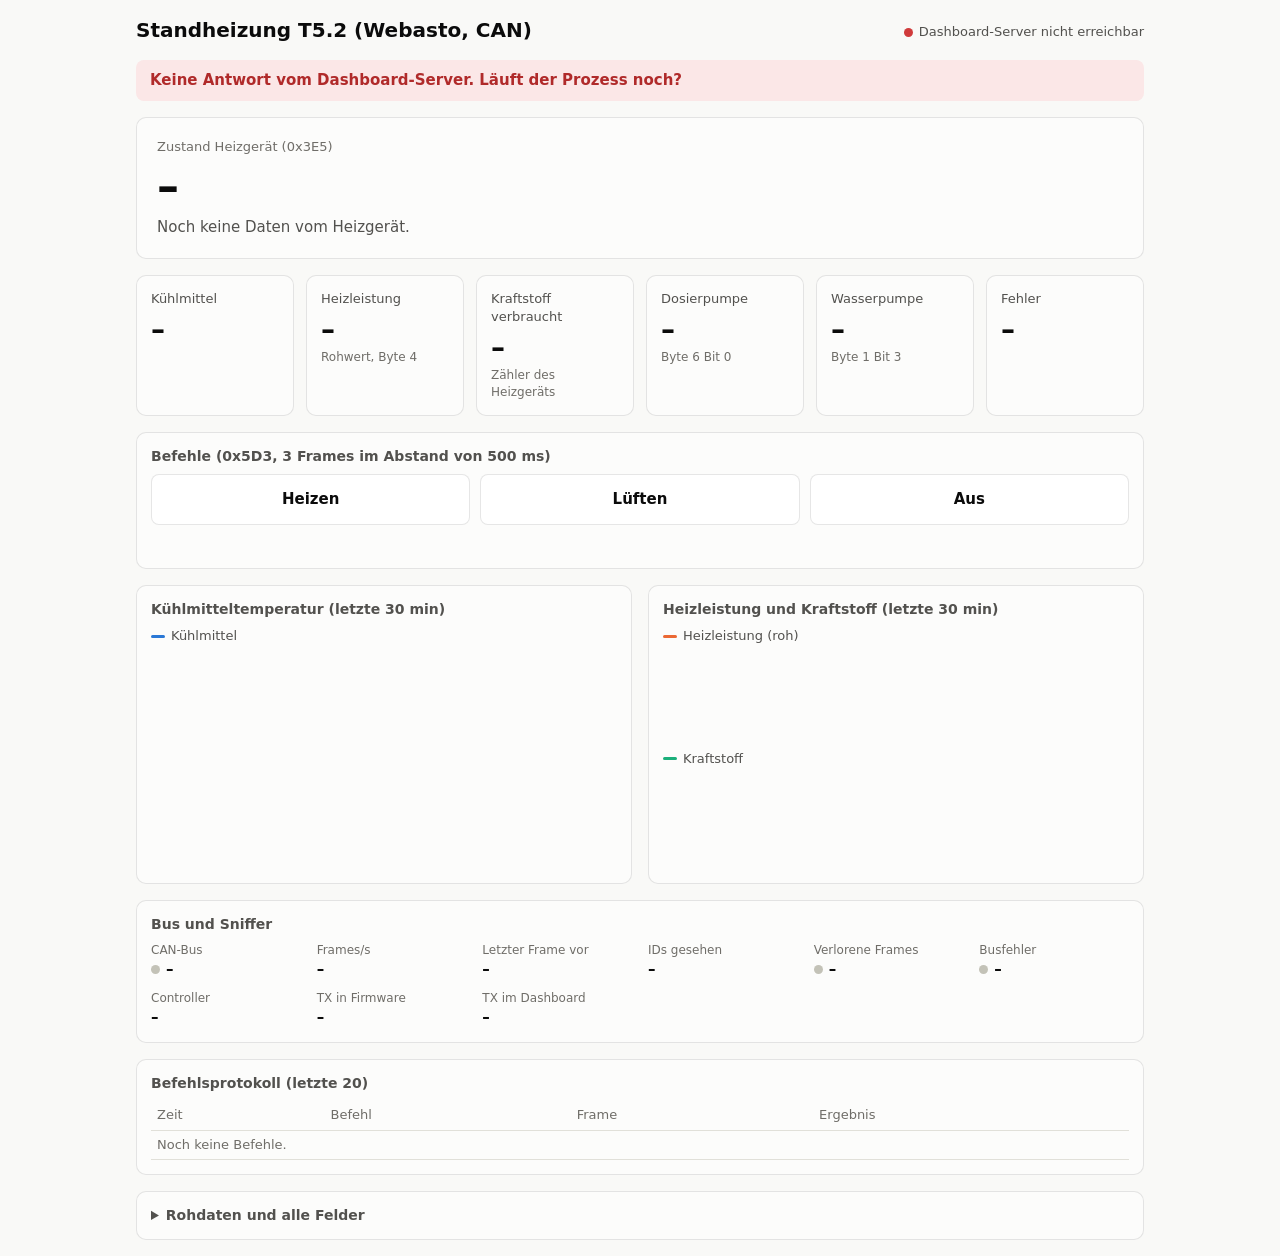
==== mcp-can-capture/webasto_can_capture/static/dashboard.html @ 3513e59f "mcp-can-capture: add local heater dashboard - webasto_can_capture.dashboard: stdlib HTTP server on 1" ====
<!doctype html>
<html lang="de">
<head>
<meta charset="utf-8">
<meta name="viewport" content="width=device-width, initial-scale=1">
<title>Standheizung T5</title>
<style>
:root {
  color-scheme: light;
  --page: #f9f9f7;
  --surface: #fcfcfb;
  --ink: #0b0b0b;
  --ink-2: #52514e;
  --muted: #6f6d68;
  --grid: #e1e0d9;
  --axis: #c3c2b7;
  --ring: rgba(11,11,11,0.10);
  --s-coolant: #2a78d6;
  --s-power: #eb6834;
  --s-fuel: #1baf7a;
  --good: #0ca30c;
  --warning: #fab219;
  --critical: #d03b3b;
  --good-text: #006300;
  --critical-text: #b02a2a;
  --heat-wash: #fdeee7;
  --vent-wash: #e6f0fb;
  --runon-wash: #fdf5e0;
  --crit-wash: #fbe7e7;
  --btn: #ffffff;
  --btn-hover: #f0efec;
}
@media (prefers-color-scheme: dark) {
  :root:not([data-theme="light"]) {
    color-scheme: dark;
    --page: #0d0d0d;
    --surface: #1a1a19;
    --ink: #f0efec;
    --ink-2: #c3c2b7;
    --muted: #9a988f;
    --grid: #2c2c2a;
    --axis: #383835;
    --ring: rgba(255,255,255,0.10);
    --s-coolant: #3987e5;
    --s-power: #d95926;
    --s-fuel: #199e70;
    --good-text: #0ca30c;
    --critical-text: #e66767;
    --heat-wash: #3a2219;
    --vent-wash: #192a3d;
    --runon-wash: #352b12;
    --crit-wash: #3d1a1a;
    --btn: #242423;
    --btn-hover: #2f2f2d;
  }
}
:root[data-theme="dark"] {
  color-scheme: dark;
  --page: #0d0d0d; --surface: #1a1a19; --ink: #f0efec; --ink-2: #c3c2b7; --muted: #9a988f;
  --grid: #2c2c2a; --axis: #383835; --ring: rgba(255,255,255,0.10);
  --s-coolant: #3987e5; --s-power: #d95926; --s-fuel: #199e70;
  --good-text: #0ca30c; --critical-text: #e66767;
  --heat-wash: #3a2219; --vent-wash: #192a3d; --runon-wash: #352b12; --crit-wash: #3d1a1a;
  --btn: #242423; --btn-hover: #2f2f2d;
}
* { box-sizing: border-box; }
body {
  margin: 0; background: var(--page); color: var(--ink);
  font: 15px/1.4 system-ui, -apple-system, "Segoe UI", sans-serif;
  font-variant-numeric: tabular-nums;
}
main { max-width: 1040px; margin: 0 auto; padding: 16px; display: grid; gap: 16px; }
header { display: flex; align-items: baseline; justify-content: space-between; gap: 12px; flex-wrap: wrap; }
h1 { font-size: 20px; margin: 0; font-weight: 600; }
h2 { font-size: 14px; margin: 0 0 8px; font-weight: 600; color: var(--ink-2); }
.card { background: var(--surface); border: 1px solid var(--ring); border-radius: 10px; padding: 14px; min-width: 0; }
.muted { color: var(--muted); }
.small { font-size: 13px; }
.pill { display: inline-flex; align-items: center; gap: 6px; font-size: 13px; color: var(--ink-2); }
.dot { width: 9px; height: 9px; border-radius: 50%; background: var(--axis); flex: none; }
.dot.good { background: var(--good); } .dot.warn { background: var(--warning); } .dot.crit { background: var(--critical); }

/* state tile */
#state { display: grid; gap: 6px; padding: 20px; }
#state.heating { background: var(--heat-wash); }
#state.ventilating { background: var(--vent-wash); }
#state.run_on { background: var(--runon-wash); }
#state.err { outline: 2px solid var(--critical); outline-offset: -2px; }
#state-label { font-size: 44px; font-weight: 650; line-height: 1.1; }
#state-sub { color: var(--ink-2); }
#state-error { display: none; color: var(--critical-text); font-weight: 600; }
#state.err #state-error { display: block; }

.tiles { display: grid; grid-template-columns: repeat(auto-fit, minmax(150px, 1fr)); gap: 12px; }
.tile .label { font-size: 13px; color: var(--ink-2); }
.tile .value { font-size: 28px; font-weight: 600; margin-top: 2px; }
.tile .value .unit { font-size: 15px; font-weight: 400; color: var(--ink-2); margin-left: 3px; }
.tile .hint { font-size: 12px; color: var(--muted); }
.tile.crit { outline: 2px solid var(--critical); outline-offset: -2px; }
.tile.crit .value { color: var(--critical-text); }

/* commands */
.buttons { display: grid; grid-template-columns: repeat(3, 1fr); gap: 10px; }
button {
  font: inherit; font-weight: 600; padding: 14px 10px; border-radius: 8px; cursor: pointer;
  border: 1px solid var(--ring); background: var(--btn); color: var(--ink); min-height: 48px;
}
button:hover:not(:disabled) { background: var(--btn-hover); }
button:focus-visible { outline: 2px solid var(--s-coolant); outline-offset: 2px; }
button:disabled { cursor: not-allowed; opacity: 0.45; }
#tx-reason { margin: 10px 0 0; color: var(--ink-2); font-size: 13px; }
#cmd-result { margin: 6px 0 0; font-size: 13px; min-height: 1.4em; }

/* charts */
.charts { display: grid; grid-template-columns: repeat(auto-fit, minmax(300px, 1fr)); gap: 16px; }
.chart { position: relative; }
.chart svg { display: block; width: 100%; height: auto; overflow: visible; touch-action: pan-y; }
.chart .title { font-size: 13px; color: var(--ink-2); display: flex; align-items: center; gap: 6px; margin: 4px 0 2px; }
.chart .title .sw { width: 14px; height: 3px; border-radius: 2px; }
.chart .now { margin-left: auto; color: var(--ink); font-weight: 600; }
.grid-line { stroke: var(--grid); stroke-width: 1; }
.axis-label { fill: var(--muted); font-size: 11px; }
.series { fill: none; stroke-width: 2; stroke-linejoin: round; stroke-linecap: round; }
.cross { stroke: var(--axis); stroke-width: 1; }
.tip {
  position: absolute; pointer-events: none; background: var(--surface); border: 1px solid var(--ring);
  border-radius: 6px; padding: 6px 8px; font-size: 12px; box-shadow: 0 2px 8px rgba(0,0,0,.12);
  white-space: nowrap; display: none; z-index: 2;
}
.tip b { font-size: 13px; }
.empty { fill: var(--muted); font-size: 12px; }

/* health */
.health { display: grid; grid-template-columns: repeat(auto-fit, minmax(130px, 1fr)); gap: 10px 16px; }
.health div .k { font-size: 12px; color: var(--muted); }
.health div .v { font-weight: 600; display: flex; align-items: center; gap: 6px; }

table { width: 100%; border-collapse: collapse; font-size: 13px; }
th, td { text-align: left; padding: 5px 6px; border-bottom: 1px solid var(--grid); vertical-align: top; }
th { color: var(--muted); font-weight: 500; }
td.msg { color: var(--ink-2); word-break: break-word; }
.tbl-wrap { overflow-x: auto; }
.ok { color: var(--good-text); } .bad { color: var(--critical-text); }
details summary { cursor: pointer; color: var(--ink-2); font-size: 14px; font-weight: 600; }
code { font-family: ui-monospace, "SF Mono", Menlo, monospace; font-size: 12.5px; }

dialog { border: 1px solid var(--ring); border-radius: 10px; background: var(--surface); color: var(--ink); max-width: 360px; width: calc(100% - 32px); }
dialog::backdrop { background: rgba(0,0,0,.4); }
dialog .row { display: flex; gap: 10px; justify-content: flex-end; margin-top: 16px; }
dialog button { padding: 10px 16px; min-height: 0; }
#dlg-ok { background: var(--ink); color: var(--surface); }

#offline { display: none; background: var(--crit-wash); color: var(--critical-text); border-radius: 8px; padding: 10px 14px; font-weight: 600; }

@media (max-width: 480px) {
  #state-label { font-size: 36px; }
  .tile .value { font-size: 24px; }
  .buttons button { padding: 14px 4px; }
}
</style>
</head>
<body>
<main>
  <header>
    <h1>Standheizung T5.2 (Webasto, CAN)</h1>
    <span class="pill"><span class="dot" id="conn-dot"></span><span id="conn-text">verbinde …</span></span>
  </header>

  <div id="offline">Keine Antwort vom Dashboard-Server. Läuft der Prozess noch?</div>

  <section class="card" id="state" aria-live="polite">
    <div class="small muted">Zustand Heizgerät (0x3E5)</div>
    <div id="state-label">–</div>
    <div id="state-error"></div>
    <div id="state-sub">Noch keine Daten vom Heizgerät.</div>
  </section>

  <section class="tiles" aria-label="Messwerte">
    <div class="card tile"><div class="label">Kühlmittel</div><div class="value" id="v-coolant">–</div><div class="hint" id="h-coolant"></div></div>
    <div class="card tile"><div class="label">Heizleistung</div><div class="value" id="v-power">–</div><div class="hint">Rohwert, Byte 4</div></div>
    <div class="card tile"><div class="label">Kraftstoff verbraucht</div><div class="value" id="v-fuel">–</div><div class="hint">Zähler des Heizgeräts</div></div>
    <div class="card tile"><div class="label">Dosierpumpe</div><div class="value" id="v-fuelpump">–</div><div class="hint">Byte 6 Bit 0</div></div>
    <div class="card tile"><div class="label">Wasserpumpe</div><div class="value" id="v-waterpump">–</div><div class="hint">Byte 1 Bit 3</div></div>
    <div class="card tile" id="t-error"><div class="label">Fehler</div><div class="value" id="v-error">–</div><div class="hint" id="h-error"></div></div>
  </section>

  <section class="card" aria-label="Befehle">
    <h2>Befehle (0x5D3, 3 Frames im Abstand von 500 ms)</h2>
    <div class="buttons">
      <button type="button" data-mode="heat">Heizen</button>
      <button type="button" data-mode="vent">Lüften</button>
      <button type="button" data-mode="off">Aus</button>
    </div>
    <p id="tx-reason"></p>
    <p id="cmd-result"></p>
  </section>

  <section class="charts">
    <div class="card">
      <h2>Kühlmitteltemperatur (letzte 30 min)</h2>
      <div class="chart" id="c-coolant"></div>
    </div>
    <div class="card">
      <h2>Heizleistung und Kraftstoff (letzte 30 min)</h2>
      <div class="chart" id="c-power"></div>
      <div class="chart" id="c-fuel"></div>
    </div>
  </section>

  <section class="card" aria-label="Bus und Gerät">
    <h2>Bus und Sniffer</h2>
    <div class="health">
      <div><div class="k">CAN-Bus</div><div class="v"><span class="dot" id="d-bus"></span><span id="v-bus">–</span></div></div>
      <div><div class="k">Frames/s</div><div class="v" id="v-rate">–</div></div>
      <div><div class="k">Letzter Frame vor</div><div class="v" id="v-since">–</div></div>
      <div><div class="k">IDs gesehen</div><div class="v" id="v-ids">–</div></div>
      <div><div class="k">Verlorene Frames</div><div class="v"><span class="dot" id="d-missed"></span><span id="v-missed">–</span></div></div>
      <div><div class="k">Busfehler</div><div class="v"><span class="dot" id="d-buserr"></span><span id="v-buserr">–</span></div></div>
      <div><div class="k">Controller</div><div class="v" id="v-ctrl">–</div></div>
      <div><div class="k">TX in Firmware</div><div class="v" id="v-txfw">–</div></div>
      <div><div class="k">TX im Dashboard</div><div class="v" id="v-txflag">–</div></div>
    </div>
  </section>

  <section class="card" aria-label="Befehlsprotokoll">
    <h2>Befehlsprotokoll (letzte 20)</h2>
    <div class="tbl-wrap">
      <table>
        <thead><tr><th>Zeit</th><th>Befehl</th><th>Frame</th><th>Ergebnis</th></tr></thead>
        <tbody id="log"><tr><td colspan="4" class="muted">Noch keine Befehle.</td></tr></tbody>
      </table>
    </div>
  </section>

  <section class="card">
    <details>
      <summary>Rohdaten und alle Felder</summary>
      <div class="tbl-wrap" style="margin-top:10px">
        <table><tbody id="raw"></tbody></table>
      </div>
    </details>
  </section>
</main>

<dialog id="dlg">
  <form method="dialog">
    <p id="dlg-text" style="margin-top:0"></p>
    <p class="small muted" style="margin:0">Sendet 3× 0x5D3 auf den Komfort-CAN.</p>
    <div class="row">
      <button value="cancel" type="submit">Abbrechen</button>
      <button value="ok" type="submit" id="dlg-ok">Senden</button>
    </div>
  </form>
</dialog>

<script>
"use strict";
const STATE_DE = { off: "Aus", heating: "Heizen", ventilating: "Lüften", run_on: "Nachlauf" };
const MODE_DE = { off: "Aus", heat: "Heizen", vent: "Lüften" };
const FIELD_DE = {
  on_via_radio: "Ein per Funk", off_via_radio: "Aus per Funk", heating_on: "Heizen ein",
  ventilation_on: "Lüften ein", ac_off: "Klima aus", heater_mode_activating: "Heizmodus aktivierend",
  heater_programming: "Programmierung", wake_komfort_can: "Komfort-CAN wecken",
  vehicle_blower: "Fahrzeuggebläse", control_led: "Kontroll-LED / Heizung aktiv",
  combustion_on: "Verbrennung", water_pump_request: "Wasserpumpe angefordert",
  error_code: "Fehlercode", error_stored: "Fehler gespeichert", fuel_used_ml: "Kraftstoff (ml)",
  parking_heater: "Standheizung (ohne Kl.15)", kl30_lost: "Kl.30 verloren",
  heating_power_raw: "Heizleistung (roh)", coolant_c: "Kühlmittel (°C)",
  fuel_pump_on: "Dosierpumpe", water_warmed_up: "Wasser warm", ventilation_active: "Lüftung aktiv",
};
const $ = (id) => document.getElementById(id);
const fmt = (v, d = 0) => (v === null || v === undefined) ? "–" : Number(v).toLocaleString("de-DE", { minimumFractionDigits: d, maximumFractionDigits: d });
const onOff = (b) => b === null || b === undefined ? "–" : (b ? "an" : "aus");
const yesNo = (b) => b === null || b === undefined ? "–" : (b ? "ja" : "nein");
function ago(s) {
  if (s === null || s === undefined) return "–";
  if (s < 60) return fmt(s, s < 10 ? 1 : 0) + " s";
  if (s < 3600) return Math.floor(s / 60) + " min " + Math.floor(s % 60) + " s";
  return fmt(s / 3600, 1) + " h";
}
function setValue(id, text, unit) {
  const el = $(id);
  el.textContent = text;
  if (unit && text !== "–") {
    const u = document.createElement("span");
    u.className = "unit"; u.textContent = unit; el.appendChild(u);
  }
}
function setDot(id, level) { $(id).className = "dot" + (level ? " " + level : ""); }

// ------------------------------------------------------------------ charts
const W = 520, H = 150, ML = 40, MR = 10, MT = 8, MB = 22;
function niceTicks(lo, hi, n) {
  const span = hi - lo || 1;
  const step0 = span / n, mag = Math.pow(10, Math.floor(Math.log10(step0)));
  const step = [1, 2, 2.5, 5, 10].map((m) => m * mag).find((s) => span / s <= n - 1) || 10 * mag;
  const out = [];
  // ticks enclose the data: first tick <= lo, last tick >= hi
  const end = Math.ceil(hi / step - 1e-9) * step;
  for (let v = Math.floor(lo / step + 1e-9) * step; v <= end + 1e-9; v += step) out.push(+v.toFixed(6));
  return out;
}
const SVGNS = "http://www.w3.org/2000/svg";
function svgEl(tag, attrs, parent) {
  const e = document.createElementNS(SVGNS, tag);
  for (const k in attrs) e.setAttribute(k, attrs[k]);
  if (parent) parent.appendChild(e);
  return e;
}
const charts = {};
function makeChart(id, title, color, unit, digits, height) {
  const root = $(id);
  const head = document.createElement("div"); head.className = "title";
  const sw = document.createElement("span"); sw.className = "sw"; sw.style.background = color;
  const t = document.createElement("span"); t.textContent = title;
  const now = document.createElement("span"); now.className = "now";
  head.append(sw, t, now); root.appendChild(head);
  const h = height || H;
  const svg = svgEl("svg", { viewBox: `0 0 ${W} ${h}`, role: "img", "aria-label": title }, root);
  const tip = document.createElement("div"); tip.className = "tip"; root.appendChild(tip);
  const c = { root, svg, tip, now, color, unit, digits, h, title, data: null };
  svg.addEventListener("pointermove", (ev) => hover(c, ev));
  svg.addEventListener("pointerleave", () => { c.tip.style.display = "none"; if (c.cross) c.cross.style.display = "none"; });
  charts[id] = c;
  return c;
}
function hhmm(t) { const d = new Date(t * 1000); return d.toLocaleTimeString("de-DE", { hour: "2-digit", minute: "2-digit" }); }
function hhmmss(t) { return new Date(t * 1000).toLocaleTimeString("de-DE"); }

function drawChart(c, ts, ys, nowT) {
  const svg = c.svg, h = c.h;
  while (svg.firstChild) svg.removeChild(svg.firstChild);
  const x1 = nowT, x0 = nowT - 1800;
  const pts = [];
  for (let i = 0; i < ts.length; i++) if (ys[i] !== null && ts[i] >= x0) pts.push([ts[i], ys[i]]);
  c.data = pts; c.x0 = x0; c.x1 = x1;
  const pw = W - ML - MR, ph = h - MT - MB;
  const X = (t) => ML + (t - x0) / (x1 - x0) * pw;
  c.X = X;
  let lo = Infinity, hi = -Infinity;
  for (const p of pts) { lo = Math.min(lo, p[1]); hi = Math.max(hi, p[1]); }
  if (!pts.length) { lo = 0; hi = 1; }
  if (c.zero) lo = Math.min(lo, 0);
  if (hi - lo < c.minSpan) { const m = (hi + lo) / 2; lo = c.zero ? lo : m - c.minSpan / 2; hi = lo + c.minSpan; }
  const ticks = niceTicks(lo, hi, 4);
  lo = ticks[0]; hi = ticks[ticks.length - 1];
  const Y = (v) => MT + (1 - (v - lo) / (hi - lo || 1)) * ph;
  c.Y = Y;
  for (const tv of ticks) {
    svgEl("line", { x1: ML, x2: W - MR, y1: Y(tv), y2: Y(tv), class: "grid-line" }, svg);
    const lab = svgEl("text", { x: ML - 6, y: Y(tv) + 4, "text-anchor": "end", class: "axis-label" }, svg);
    lab.textContent = fmt(tv, Number.isInteger(tv) ? 0 : 1);
  }
  for (let m = 0; m <= 30; m += 10) {
    const t = x0 + m * 60;
    const lab = svgEl("text", { x: X(t), y: h - 6, "text-anchor": m === 0 ? "start" : m === 30 ? "end" : "middle", class: "axis-label" }, svg);
    lab.textContent = m === 30 ? "jetzt" : hhmm(t);
  }
  if (!pts.length) {
    const e = svgEl("text", { x: ML + pw / 2, y: MT + ph / 2, "text-anchor": "middle", class: "empty" }, svg);
    e.textContent = "noch keine Werte";
  } else {
    // break the line where samples are missing (bus asleep, no 0x3E5)
    let d = "";
    for (let i = 0; i < pts.length; i++) {
      const gap = i === 0 || pts[i][0] - pts[i - 1][0] > 5;
      d += (gap ? "M" : "L") + X(pts[i][0]).toFixed(1) + " " + Y(pts[i][1]).toFixed(1);
    }
    svgEl("path", { d, class: "series", stroke: c.color }, svg);
    const last = pts[pts.length - 1];
    svgEl("circle", { cx: X(last[0]), cy: Y(last[1]), r: 4, fill: c.color, stroke: "var(--surface)", "stroke-width": 2 }, svg);
  }
  c.cross = svgEl("line", { y1: MT, y2: MT + ph, class: "cross", style: "display:none" }, svg);
  c.marker = svgEl("circle", { r: 4, fill: c.color, stroke: "var(--surface)", "stroke-width": 2, style: "display:none" }, svg);
  c.now.textContent = pts.length ? fmt(pts[pts.length - 1][1], c.digits) + " " + c.unit : "";
  if (c.lastEv) hover(c, c.lastEv);
}
function hover(c, ev) {
  c.lastEv = ev;
  if (!c.data || !c.data.length) return;
  const r = c.svg.getBoundingClientRect();
  const sx = (ev.clientX - r.left) / r.width * W;
  const t = c.x0 + (sx - ML) / (W - ML - MR) * (c.x1 - c.x0);
  let best = c.data[0];
  for (const p of c.data) if (Math.abs(p[0] - t) < Math.abs(best[0] - t)) best = p;
  const x = c.X(best[0]), y = c.Y(best[1]);
  c.cross.setAttribute("x1", x); c.cross.setAttribute("x2", x); c.cross.style.display = "";
  c.marker.setAttribute("cx", x); c.marker.setAttribute("cy", y); c.marker.style.display = "";
  c.tip.textContent = "";
  const b = document.createElement("b"); b.textContent = fmt(best[1], c.digits) + " " + c.unit;
  const s = document.createElement("div"); s.className = "muted"; s.textContent = c.title + " · " + hhmmss(best[0]);
  c.tip.append(b, s);
  c.tip.style.display = "block";
  const px = x / W * r.width, tw = c.tip.offsetWidth;
  c.tip.style.left = Math.max(0, Math.min(r.width - tw, px + 10 > r.width - tw ? px - tw - 10 : px + 10)) + "px";
  c.tip.style.top = (c.svg.offsetTop + 4) + "px";
}
const cCool = makeChart("c-coolant", "Kühlmittel", "var(--s-coolant)", "°C", 1, 170);
cCool.minSpan = 10;
const cPow = makeChart("c-power", "Heizleistung (roh)", "var(--s-power)", "", 0, 110);
cPow.minSpan = 10; cPow.zero = true;
const cFuel = makeChart("c-fuel", "Kraftstoff", "var(--s-fuel)", "ml", 0, 110);
cFuel.minSpan = 5;

// ------------------------------------------------------------------ state rendering
let last = null;
function render(s) {
  last = s;
  $("offline").style.display = "none";
  const conn = s.connection;
  setDot("conn-dot", conn.connected ? "good" : "crit");
  $("conn-text").textContent = conn.connected ? "verbunden mit " + conn.port : "getrennt" + (conn.reader_error ? ": " + conn.reader_error : "");

  const hz = s.heater, bus = s.bus;
  const st = $("state");
  if (!hz) {
    st.className = "card";
    $("state-label").textContent = "–";
    $("state-sub").textContent = bus.awake ? "Bus aktiv, aber noch kein 0x3E5 vom Heizgerät." : "Noch keine Daten. Der Bus schläft vermutlich (Zündung aus).";
  } else {
    const err = hz.error.code !== 0;
    st.className = "card " + hz.state + (err ? " err" : "");
    $("state-label").textContent = STATE_DE[hz.state] || hz.state;
    $("state-error").textContent = err ? "Fehler " + hz.error.code + ": " + hz.error.text : "";
    const parts = [];
    if (s.mode_5d3) parts.push("Anforderung 0x5D3: " + (MODE_DE[s.mode_5d3.mode] || s.mode_5d3.mode));
    if (s.active_3e3) parts.push("0x3E3 aktiv: " + yesNo(s.active_3e3.active));
    if (hz.stale) parts.push((bus.awake ? "0x3E5 fehlt seit " : "Bus schläft, letzter Stand vor ") + ago(hz.age_s));
    $("state-sub").textContent = parts.join(" · ") || "–";
  }

  setValue("v-coolant", hz ? (hz.coolant_error ? "Fehler" : fmt(hz.coolant_c, 1)) : "–", hz && !hz.coolant_error ? "°C" : "");
  $("h-coolant").textContent = hz && hz.fields.water_warmed_up ? "Wasser warm" : "";
  setValue("v-power", hz ? fmt(hz.power_raw) : "–");
  setValue("v-fuel", hz ? fmt(hz.fuel_used_ml) : "–", "ml");
  setValue("v-fuelpump", hz ? onOff(hz.fuel_pump) : "–");
  setValue("v-waterpump", hz ? onOff(hz.water_pump) : "–");
  const errCode = hz ? hz.error.code : 0;
  $("t-error").className = "card tile" + (errCode ? " crit" : "");
  setValue("v-error", hz ? (errCode ? "Code " + errCode : "keiner") : "–");
  $("h-error").textContent = hz ? (errCode ? hz.error.text : "") + (hz.error.stored ? (errCode ? " · " : "") + "Fehler gespeichert" : "") : "";

  // health
  setDot("d-bus", bus.awake ? "good" : "");
  $("v-bus").textContent = bus.awake ? "wach" : (bus.since_last_frame_s === null ? "keine Frames" : "schläft");
  $("v-rate").textContent = fmt(bus.frames_per_s, 1);
  $("v-since").textContent = ago(bus.since_last_frame_s);
  $("v-ids").textContent = fmt(bus.distinct_ids);
  const dv = s.device;
  $("v-missed").textContent = dv ? fmt(dv.rx_missed) : "–";
  setDot("d-missed", dv ? (dv.rx_missed ? "warn" : "good") : "");
  $("v-buserr").textContent = dv ? fmt(dv.bus_errors) : "–";
  setDot("d-buserr", dv ? (dv.bus_errors ? "warn" : "good") : "");
  $("v-ctrl").textContent = dv ? dv.state + (dv.tx_enabled_now ? " (sendet)" : " (nur hören)") : "–";
  $("v-txfw").textContent = dv ? yesNo(dv.tx_allowed_by_firmware) : "–";
  $("v-txflag").textContent = s.tx.allow_tx_flag ? "erlaubt (--allow-tx)" : "gesperrt";

  // commands
  for (const b of document.querySelectorAll("button[data-mode]")) {
    b.disabled = !s.tx.available || pending;
    b.title = s.tx.available ? "" : (s.tx.reason || "");
  }
  $("tx-reason").textContent = s.tx.available ? (bus.awake ? "Senden möglich." : "Senden möglich. Der erste Frame weckt den Bus.") : s.tx.reason;

  // log
  const tb = $("log");
  tb.textContent = "";
  if (!s.commands.length) {
    const tr = tb.insertRow(); const td = tr.insertCell(); td.colSpan = 4; td.className = "muted"; td.textContent = "Noch keine Befehle.";
  }
  for (const c of s.commands) {
    const tr = tb.insertRow();
    tr.insertCell().textContent = new Date(c.time * 1000).toLocaleString("de-DE");
    tr.insertCell().textContent = MODE_DE[c.mode] || c.mode;
    const f = tr.insertCell(); const code = document.createElement("code"); code.textContent = c.frame; f.appendChild(code);
    const r = tr.insertCell(); r.className = "msg";
    const tag = document.createElement("span");
    tag.className = c.status === "ok" ? "ok" : c.status === "error" ? "bad" : "";
    tag.textContent = c.status === "ok" ? "gesendet" : c.status === "error" ? "Fehler" : "läuft …";
    r.appendChild(tag);
    if (c.message) r.appendChild(document.createTextNode(" · " + c.message));
  }

  // raw
  const raw = $("raw"); raw.textContent = "";
  const row = (k, v) => { const tr = raw.insertRow(); tr.insertCell().textContent = k; const td = tr.insertCell(); const cd = document.createElement("code"); cd.textContent = v; td.appendChild(cd); };
  row("0x3E5", hz ? hz.raw + "  (vor " + ago(hz.age_s) + ")" : "–");
  row("0x5D3", s.mode_5d3 ? s.mode_5d3.raw + "  (vor " + ago(s.mode_5d3.age_s) + ")" : "–");
  row("0x3E3", s.active_3e3 ? s.active_3e3.raw + "  (vor " + ago(s.active_3e3.age_s) + ")" : "–");
  if (hz) for (const k in hz.fields) row(FIELD_DE[k] || k, String(hz.fields[k]));
  row("Frames seit Verbindung", fmt(bus.total_frames));
  if (dv) row("Gerät rx_frames", fmt(dv.rx_frames));

  const H = s.history;
  drawChart(cCool, H.t, H.coolant_c, s.time);
  drawChart(cPow, H.t, H.power_raw, s.time);
  drawChart(cFuel, H.t, H.fuel_used_ml, s.time);
}

async function poll() {
  try {
    const r = await fetch("/api/state", { cache: "no-store" });
    if (!r.ok) throw new Error("HTTP " + r.status);
    render(await r.json());
  } catch (e) {
    $("offline").style.display = "block";
    setDot("conn-dot", "crit");
    $("conn-text").textContent = "Dashboard-Server nicht erreichbar";
  }
}

// ------------------------------------------------------------------ commands
let pending = false;
const dlg = $("dlg");
for (const b of document.querySelectorAll("button[data-mode]")) {
  b.addEventListener("click", () => {
    const mode = b.dataset.mode;
    $("dlg-text").textContent = "Standheizung wirklich auf „" + MODE_DE[mode] + "“ schalten?";
    dlg.returnValue = "";
    dlg.onclose = () => { if (dlg.returnValue === "ok") send(mode); };
    dlg.showModal();
  });
}
async function send(mode) {
  pending = true;
  const res = $("cmd-result");
  res.className = ""; res.textContent = "Sende „" + MODE_DE[mode] + "“ …";
  try {
    const r = await fetch("/api/command", { method: "POST", headers: { "Content-Type": "application/json" }, body: JSON.stringify({ mode }) });
    const body = await r.json().catch(() => ({}));
    if (!r.ok) { res.className = "bad"; res.textContent = "Abgelehnt: " + (body.error || "HTTP " + r.status); }
    else { res.textContent = "Befehl angenommen, wird gesendet (dauert ca. 1,5 s)."; }
  } catch (e) {
    res.className = "bad"; res.textContent = "Fehler: " + e.message;
  } finally {
    pending = false;
    poll();
  }
}

poll();
setInterval(poll, 1000);
</script>
</body>
</html>
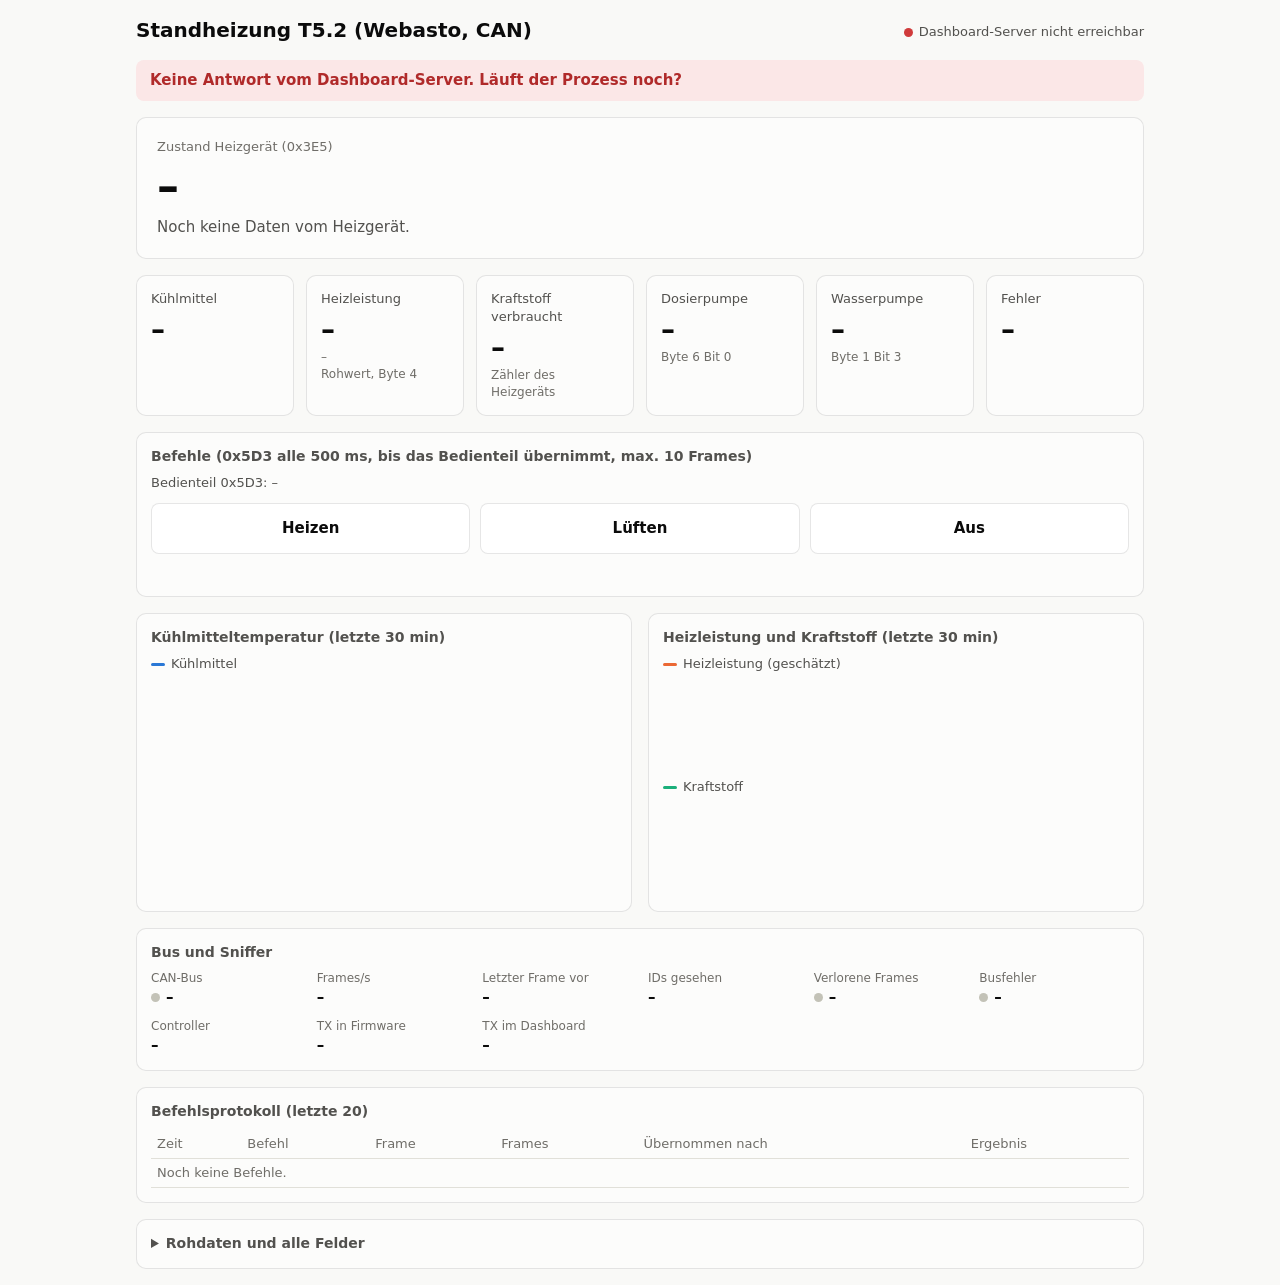
==== commit 0cf80a38: "Verified heater mode command and evening test findings - mcp-can-capture: set_heater_mode() / MCP to" ====
--- a/mcp-can-capture/webasto_can_capture/static/dashboard.html
+++ b/mcp-can-capture/webasto_can_capture/static/dashboard.html
@@ -110,6 +110,8 @@
 button:disabled { cursor: not-allowed; opacity: 0.45; }
 #tx-reason { margin: 10px 0 0; color: var(--ink-2); font-size: 13px; }
 #cmd-result { margin: 6px 0 0; font-size: 13px; min-height: 1.4em; }
+#cmd-hint { display: none; margin: 8px 0 0; background: var(--crit-wash); color: var(--critical-text); border-radius: 8px; padding: 8px 12px; font-size: 13px; font-weight: 600; }
+#panel-byte { margin: 0 0 10px; font-size: 13px; color: var(--ink-2); }
 
 /* charts */
 .charts { display: grid; grid-template-columns: repeat(auto-fit, minmax(300px, 1fr)); gap: 16px; }
@@ -177,7 +179,7 @@
 
   <section class="tiles" aria-label="Messwerte">
     <div class="card tile"><div class="label">Kühlmittel</div><div class="value" id="v-coolant">–</div><div class="hint" id="h-coolant"></div></div>
-    <div class="card tile"><div class="label">Heizleistung</div><div class="value" id="v-power">–</div><div class="hint">Rohwert, Byte 4</div></div>
+    <div class="card tile"><div class="label">Heizleistung</div><div class="value" id="v-power">–</div><div class="hint" id="h-fuelrate">–</div><div class="hint" id="h-power">Rohwert, Byte 4</div></div>
     <div class="card tile"><div class="label">Kraftstoff verbraucht</div><div class="value" id="v-fuel">–</div><div class="hint">Zähler des Heizgeräts</div></div>
     <div class="card tile"><div class="label">Dosierpumpe</div><div class="value" id="v-fuelpump">–</div><div class="hint">Byte 6 Bit 0</div></div>
     <div class="card tile"><div class="label">Wasserpumpe</div><div class="value" id="v-waterpump">–</div><div class="hint">Byte 1 Bit 3</div></div>
@@ -185,7 +187,8 @@
   </section>
 
   <section class="card" aria-label="Befehle">
-    <h2>Befehle (0x5D3, 3 Frames im Abstand von 500 ms)</h2>
+    <h2>Befehle (0x5D3 alle 500 ms, bis das Bedienteil übernimmt, max. 10 Frames)</h2>
+    <p id="panel-byte">Bedienteil 0x5D3: –</p>
     <div class="buttons">
       <button type="button" data-mode="heat">Heizen</button>
       <button type="button" data-mode="vent">Lüften</button>
@@ -193,6 +196,7 @@
     </div>
     <p id="tx-reason"></p>
     <p id="cmd-result"></p>
+    <p id="cmd-hint" role="status"></p>
   </section>
 
   <section class="charts">
@@ -226,8 +230,8 @@
     <h2>Befehlsprotokoll (letzte 20)</h2>
     <div class="tbl-wrap">
       <table>
-        <thead><tr><th>Zeit</th><th>Befehl</th><th>Frame</th><th>Ergebnis</th></tr></thead>
-        <tbody id="log"><tr><td colspan="4" class="muted">Noch keine Befehle.</td></tr></tbody>
+        <thead><tr><th>Zeit</th><th>Befehl</th><th>Frame</th><th>Frames</th><th>Übernommen nach</th><th>Ergebnis</th></tr></thead>
+        <tbody id="log"><tr><td colspan="6" class="muted">Noch keine Befehle.</td></tr></tbody>
       </table>
     </div>
   </section>
@@ -245,7 +249,7 @@
 <dialog id="dlg">
   <form method="dialog">
     <p id="dlg-text" style="margin-top:0"></p>
-    <p class="small muted" style="margin:0">Sendet 3× 0x5D3 auf den Komfort-CAN.</p>
+    <p class="small muted" style="margin:0">Sendet 0x5D3 auf den Komfort-CAN, bis das Bedienteil den Wert übernimmt (max. 10 Frames).</p>
     <div class="row">
       <button value="cancel" type="submit">Abbrechen</button>
       <button value="ok" type="submit" id="dlg-ok">Senden</button>
@@ -397,8 +401,8 @@
 }
 const cCool = makeChart("c-coolant", "Kühlmittel", "var(--s-coolant)", "°C", 1, 170);
 cCool.minSpan = 10;
-const cPow = makeChart("c-power", "Heizleistung (roh)", "var(--s-power)", "", 0, 110);
-cPow.minSpan = 10; cPow.zero = true;
+const cPow = makeChart("c-power", "Heizleistung (geschätzt)", "var(--s-power)", "kW", 1, 110);
+cPow.minSpan = 1; cPow.zero = true;
 const cFuel = makeChart("c-fuel", "Kraftstoff", "var(--s-fuel)", "ml", 0, 110);
 cFuel.minSpan = 5;
 
@@ -423,7 +427,7 @@
     $("state-label").textContent = STATE_DE[hz.state] || hz.state;
     $("state-error").textContent = err ? "Fehler " + hz.error.code + ": " + hz.error.text : "";
     const parts = [];
-    if (s.mode_5d3) parts.push("Anforderung 0x5D3: " + (MODE_DE[s.mode_5d3.mode] || s.mode_5d3.mode));
+    if (s.mode_5d3) parts.push("Anforderung 0x5D3: " + (MODE_DE[s.mode_5d3.mode] || s.mode_5d3.mode) + " (" + s.mode_5d3.byte0 + ")");
     if (s.active_3e3) parts.push("0x3E3 aktiv: " + yesNo(s.active_3e3.active));
     if (hz.stale) parts.push((bus.awake ? "0x3E5 fehlt seit " : "Bus schläft, letzter Stand vor ") + ago(hz.age_s));
     $("state-sub").textContent = parts.join(" · ") || "–";
@@ -431,7 +435,9 @@
 
   setValue("v-coolant", hz ? (hz.coolant_error ? "Fehler" : fmt(hz.coolant_c, 1)) : "–", hz && !hz.coolant_error ? "°C" : "");
   $("h-coolant").textContent = hz && hz.fields.water_warmed_up ? "Wasser warm" : "";
-  setValue("v-power", hz ? fmt(hz.power_raw) : "–");
+  setValue("v-power", hz ? "≈ " + fmt(hz.power_w_est / 1000, 1) : "–", "kW");
+  $("h-fuelrate").textContent = hz ? "≈ " + fmt(hz.fuel_rate_l_h_est, 2) + " l/h Kraftstoff" : "–";
+  $("h-power").textContent = "Rohwert " + (hz ? fmt(hz.power_raw) : "–") + " (Byte 4), Schätzung";
   setValue("v-fuel", hz ? fmt(hz.fuel_used_ml) : "–", "ml");
   setValue("v-fuelpump", hz ? onOff(hz.fuel_pump) : "–");
   setValue("v-waterpump", hz ? onOff(hz.water_pump) : "–");
@@ -460,24 +466,37 @@
     b.disabled = !s.tx.available || pending;
     b.title = s.tx.available ? "" : (s.tx.reason || "");
   }
+  const m = s.mode_5d3;
+  $("panel-byte").textContent = "Bedienteil 0x5D3: " + (m
+    ? m.byte0 + " = " + (MODE_DE[m.mode] || m.mode) + ", Bit 7 " + (m.panel_flag ? "gesetzt" : "nicht gesetzt") + (m.stale ? " (letzter Stand vor " + ago(m.age_s) + ")" : "")
+    : "noch nicht gesehen (Befehl sendet zuerst einen Weck-Frame)");
+  const newest = s.commands[0];
+  const hint = newest && newest.status === "failed" && newest.hint;
+  $("cmd-hint").style.display = hint ? "block" : "none";
+  $("cmd-hint").textContent = hint || "";
   $("tx-reason").textContent = s.tx.available ? (bus.awake ? "Senden möglich." : "Senden möglich. Der erste Frame weckt den Bus.") : s.tx.reason;
 
   // log
   const tb = $("log");
   tb.textContent = "";
   if (!s.commands.length) {
-    const tr = tb.insertRow(); const td = tr.insertCell(); td.colSpan = 4; td.className = "muted"; td.textContent = "Noch keine Befehle.";
+    const tr = tb.insertRow(); const td = tr.insertCell(); td.colSpan = 6; td.className = "muted"; td.textContent = "Noch keine Befehle.";
   }
   for (const c of s.commands) {
     const tr = tb.insertRow();
     tr.insertCell().textContent = new Date(c.time * 1000).toLocaleString("de-DE");
     tr.insertCell().textContent = MODE_DE[c.mode] || c.mode;
     const f = tr.insertCell(); const code = document.createElement("code"); code.textContent = c.frame; f.appendChild(code);
+    tr.insertCell().textContent = c.frames_sent === null || c.frames_sent === undefined ? "–" : fmt(c.frames_sent);
+    tr.insertCell().textContent = c.adopted_after_ms === null || c.adopted_after_ms === undefined ? "–" : fmt(c.adopted_after_ms) + " ms";
     const r = tr.insertCell(); r.className = "msg";
     const tag = document.createElement("span");
-    tag.className = c.status === "ok" ? "ok" : c.status === "error" ? "bad" : "";
-    tag.textContent = c.status === "ok" ? "gesendet" : c.status === "error" ? "Fehler" : "läuft …";
+    tag.className = c.status === "ok" ? "ok" : (c.status === "error" || c.status === "failed") ? "bad" : "";
+    tag.textContent = { ok: "übernommen", failed: "nicht übernommen", error: "Fehler" }[c.status] || "läuft …";
     r.appendChild(tag);
+    if (c.status === "ok" && c.heater_confirmed !== null && c.heater_confirmed !== undefined)
+      r.appendChild(document.createTextNode(" · 0x3E5 " + (c.heater_confirmed ? "bestätigt" : "noch nicht bestätigt")));
+    if (c.hint) r.appendChild(document.createTextNode(" · " + c.hint));
     if (c.message) r.appendChild(document.createTextNode(" · " + c.message));
   }
 
@@ -493,7 +512,7 @@
 
   const H = s.history;
   drawChart(cCool, H.t, H.coolant_c, s.time);
-  drawChart(cPow, H.t, H.power_raw, s.time);
+  drawChart(cPow, H.t, H.power_kw_est, s.time);
   drawChart(cFuel, H.t, H.fuel_used_ml, s.time);
 }
 
@@ -529,7 +548,7 @@
     const r = await fetch("/api/command", { method: "POST", headers: { "Content-Type": "application/json" }, body: JSON.stringify({ mode }) });
     const body = await r.json().catch(() => ({}));
     if (!r.ok) { res.className = "bad"; res.textContent = "Abgelehnt: " + (body.error || "HTTP " + r.status); }
-    else { res.textContent = "Befehl angenommen, wird gesendet (dauert ca. 1,5 s)."; }
+    else { res.textContent = "Befehl angenommen, wird gesendet, bis das Bedienteil übernimmt (max. ca. 6 s)."; }
   } catch (e) {
     res.className = "bad"; res.textContent = "Fehler: " + e.message;
   } finally {
